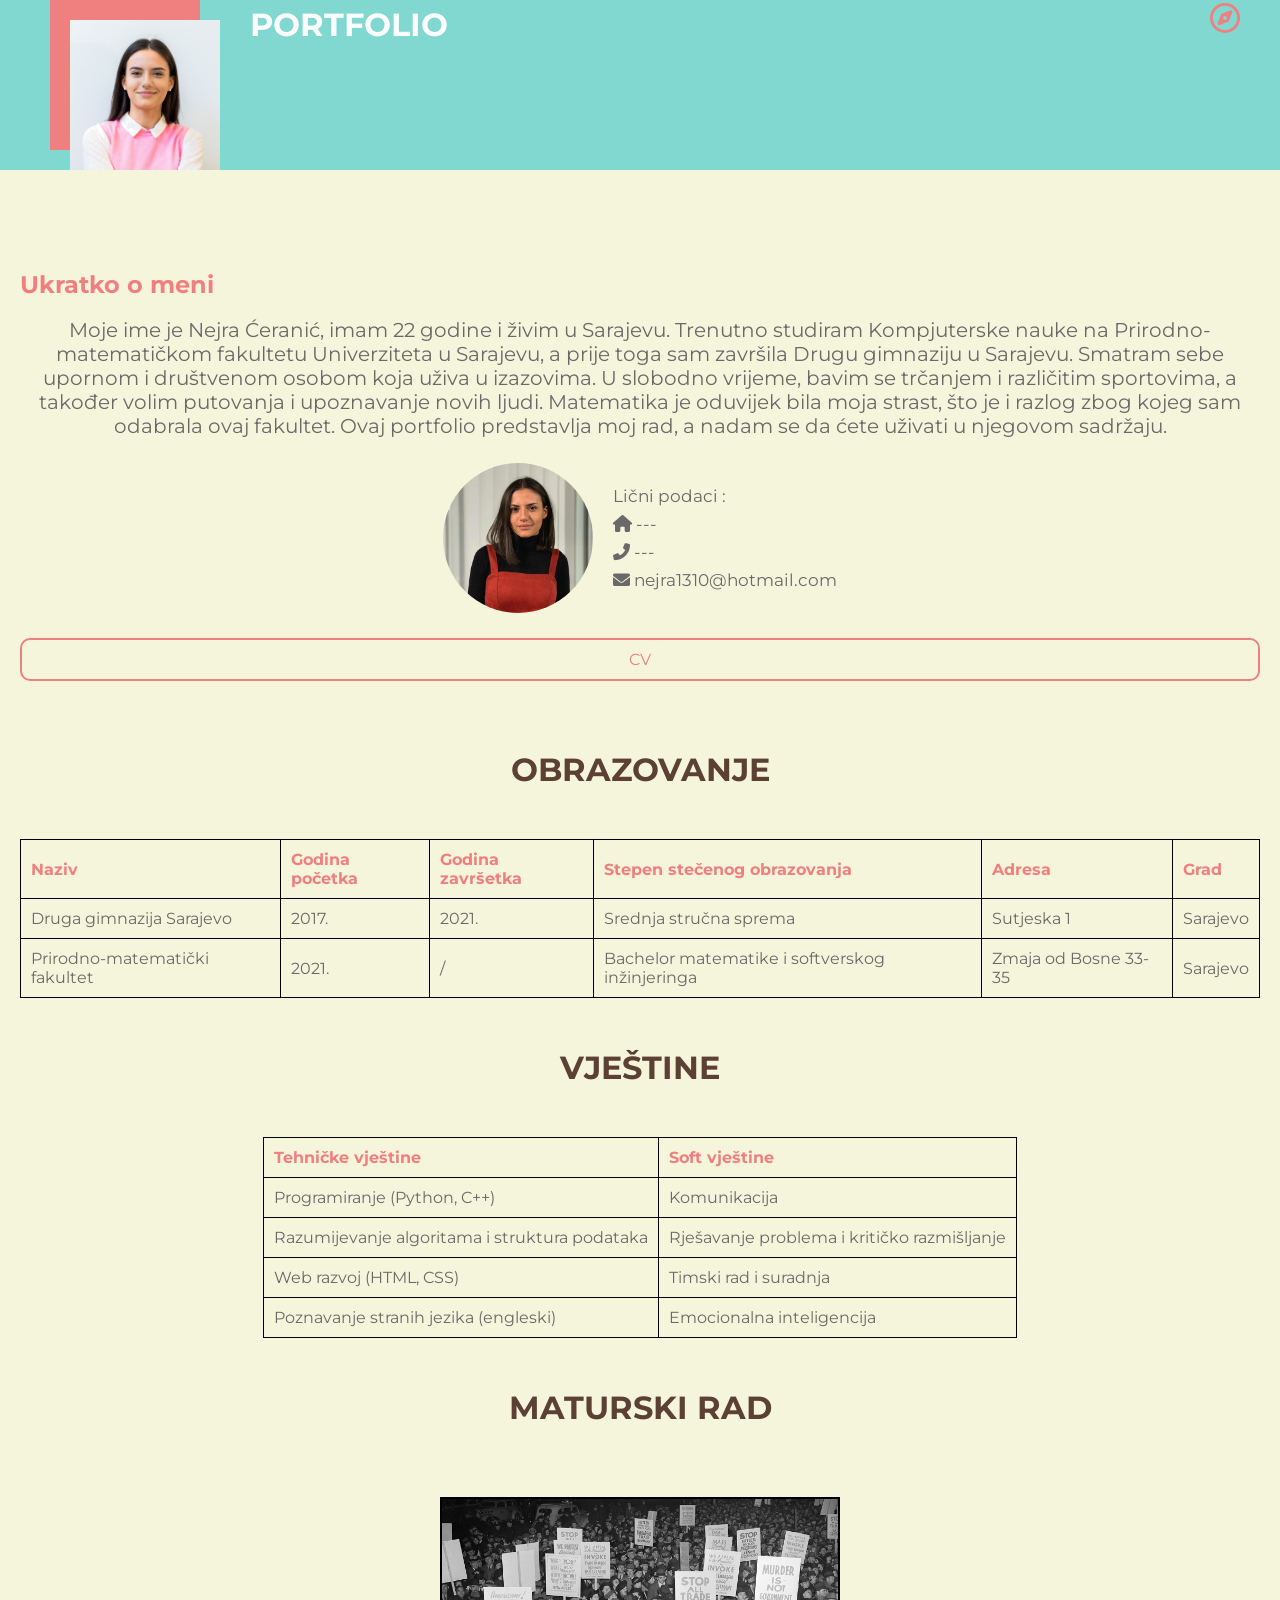
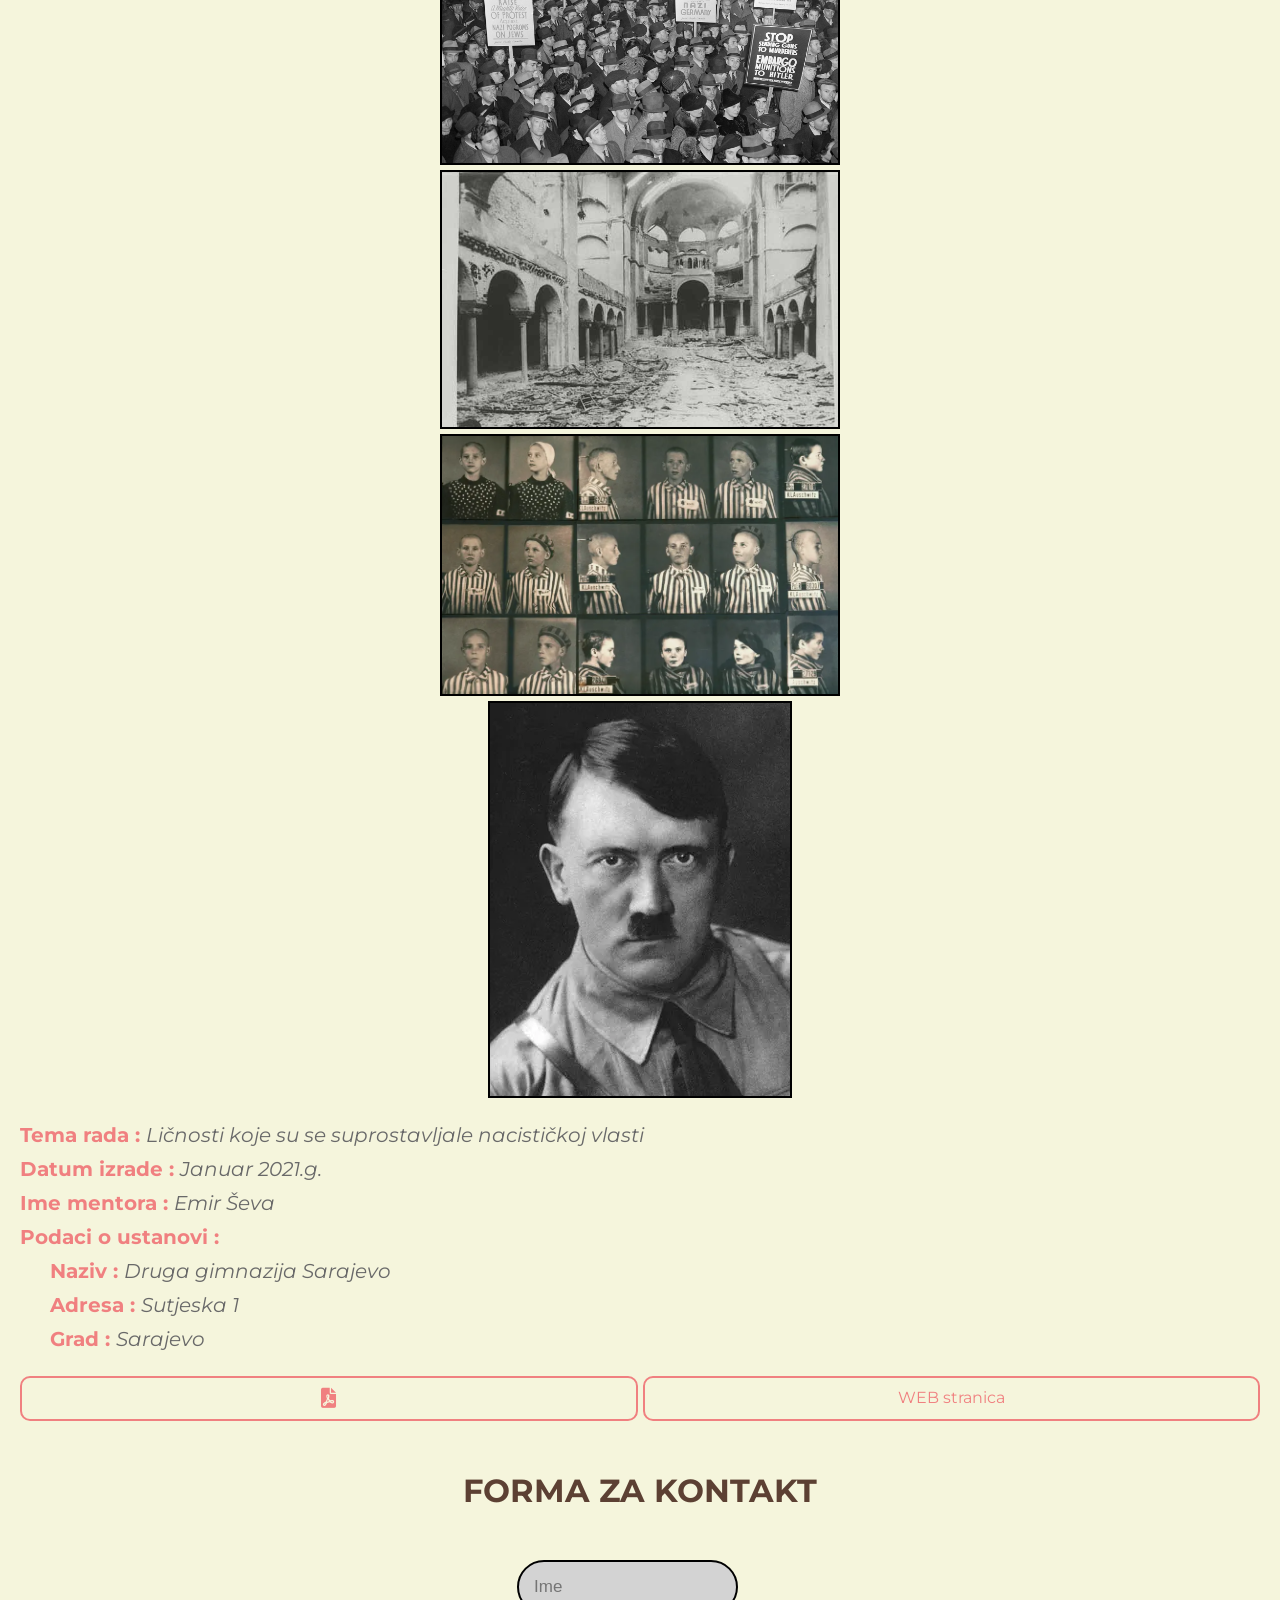
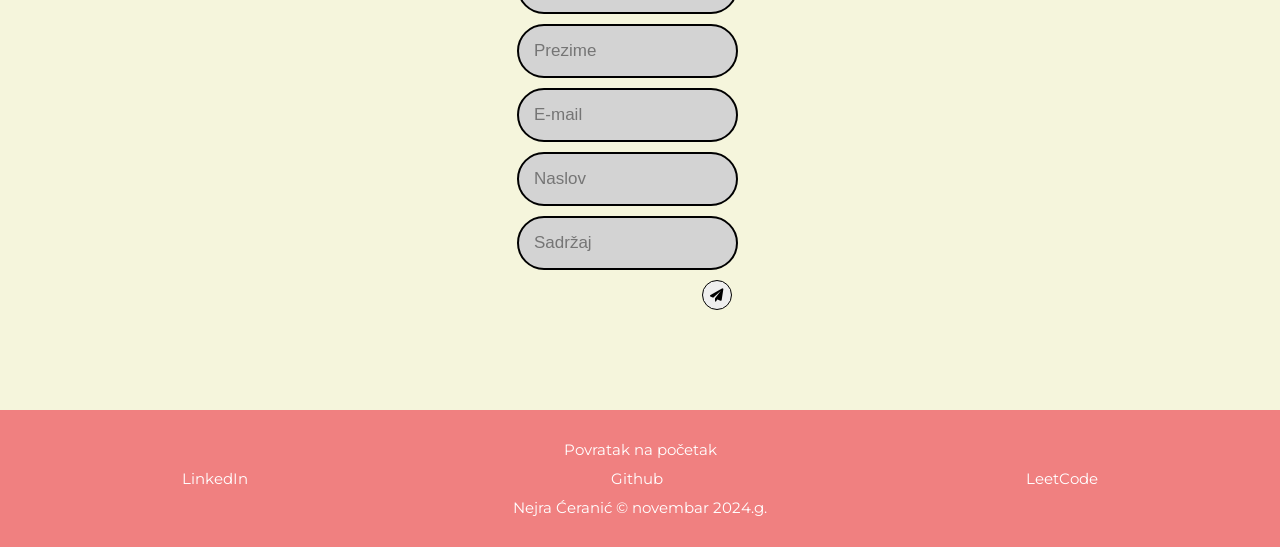
==== index.html @ 8ea596bc "commit" ====
<!DOCTYPE html>
<html>
<head>
	<meta charset="utf-8">
	<!-- CSS FAJLOVI -->
	<link rel="stylesheet" href="headerfooter.css"> 
	<link rel="stylesheet" href="stil.css">

	<meta name="viewport" content="width=device-width, initial-scale=1">
	<title>Portfolio</title>
	<!-- IKONA U TABU -->
	<link rel="icon" type="image/x-icon" href="https://static-00.iconduck.com/assets.00/heart-small-icon-512x429-018334do.png">
	<!-- UBRZAVAJU UCITAVANJE GOOGLE FONTOVA -->
	<link rel="preconnect" href="https://fonts.googleapis.com">
	<link rel="preconnect" href="https://fonts.gstatic.com" crossorigin>
	<!--  GOOGLE FONT -->
	<link href="https://fonts.googleapis.com/css2?family=Montserrat:ital,wght@0,100..900;1,100..900&display=swap" rel="stylesheet"> 
  	<!-- Povezivanje Font Awesome biblioteke -->
  	<link rel="stylesheet" href="https://cdnjs.cloudflare.com/ajax/libs/font-awesome/6.0.0-beta3/css/all.min.css">


	
</head>
<body>
	<nav>
		<input type="checkbox" id="check" class="menu">
		<label for="check" class="menu">
			<i class="fa-regular fa-compass"></i>
		</label>
		<a href="index.html"><img src="img/maturska-slika.JPG"></a>
		<div class="square"></div>
		<label class="naslov">PORTFOLIO</label>
			<ul>
			<li><a href="#biografija">BIOGRAFIJA</a></li>
			<li><a href="projekti.html">PROJEKTI</a></li>
			<li><a href="blog.html">BLOG</a></li>
			<li><a href="galerija1.html">GALERIJA 1</a></li>
			<li><a href="galerija2.html">GALERIJA 2</a></li>
			<li>
			<form class="search"> <!-- NEMA ACTION -->
				<i class="fa-solid fa-magnifying-glass" style="color: white;"></i>
				<input class="search-input" type="search" placeholder="Search">
			</form>
			</li>
			</ul>
	</nav>

	<main>
		<h2 id="biografija" style="color: lightcoral;">Ukratko o meni</h2></br>

		<p>
			Moje ime je Nejra Ćeranić, imam 22 godine i živim u Sarajevu. Trenutno studiram Kompjuterske nauke na Prirodno-matematičkom fakultetu Univerziteta u Sarajevu, a prije toga sam završila Drugu gimnaziju u Sarajevu. Smatram sebe upornom i društvenom osobom koja uživa u izazovima. U slobodno vrijeme, bavim se trčanjem i različitim sportovima, a također volim putovanja i upoznavanje novih ljudi. Matematika je oduvijek bila moja strast, što je i razlog zbog kojeg sam odabrala ovaj fakultet. Ovaj portfolio predstavlja moj rad, a nadam se da ćete uživati u njegovom sadržaju.
		</p>

		<div class="meni-container">
		<img src="img/slika2.jpg">
			<div class="lista">
				<div>Lični podaci :</div>
				<div><i class="fas fa-home"></i> --- </div>
				<div><i class="fas fa-phone-alt"></i> ---</div>
				<div><i class="fas fa-envelope"></i> nejra1310@hotmail.com</div>
			</div>
		</div>
		<div class="linkovi">
			<a class="box" href="PDF DOKUMENTI/Nejra Ceranic CV.pdf" target="_blank">CV</a>
		</div></br>
		<h1>OBRAZOVANJE</h1>
		<div id="trebasmanjiti">
		<table>
  			<tr>
    			<th>Naziv</th>
    			<th>Godina početka</th>
    			<th>Godina završetka</th>
    			<th>Stepen stečenog obrazovanja</th>
    			<th>Adresa</th>
    			<th>Grad</th>
  			</tr>
  			<tr>
  				<td>Druga gimnazija Sarajevo</td>
  				<td>2017.</td>
  				<td>2021.</td>
  				<td>Srednja stručna sprema</td>
  				<td>Sutjeska 1</td>
  				<td>Sarajevo</td>
  			</tr>
  			<tr>
  				<td>Prirodno-matematički fakultet</td>
  				<td>2021.</td>
  				<td>/</td>
  				<td>Bachelor matematike i softverskog inžinjeringa</td>
  				<td>Zmaja od Bosne 33-35</td>
  				<td>Sarajevo</td>
  			</tr>
		</table>
	</div>
		<h1>VJEŠTINE</h1>
		<table>
  			<tr>
    			<th>Tehničke vještine</th>
    			<th>Soft vještine</th>
  			</tr>
  			<tr>
  				<td>Programiranje (Python, C++)</td>
  				<td>Komunikacija</td>
  			</tr>
  			<tr>
  				<td>Razumijevanje algoritama i struktura podataka</td>
  				<td>Rješavanje problema i kritičko razmišljanje</td>
  			</tr>
  			<tr>
  				<td>Web razvoj (HTML, CSS)</td>
  				<td>Timski rad i suradnja</td>
  			</tr>
  			<tr>
  				<td>Poznavanje stranih jezika (engleski)</td>
  				<td>Emocionalna inteligencija</td>
  			</tr>

		</table>

		<div class="item">
			<h1>MATURSKI RAD</h1>
			<div class="slike-item">
				<img src="img/MRslika1.jpeg">
				<img id="briši" src="img/MRslika2.jpg">
				<img id="briši" src="img/MRslika3.webp">
				<img id="briši" src="img/MRslika4.webp">
			</div>
			<div class="tekst-maturski">
					<div><strong>Tema rada : </strong><i>Ličnosti koje su se suprostavljale nacističkoj vlasti</i></div>
					<div><strong>Datum izrade : </strong><i>Januar 2021.g.</i></div>
					<div><strong>Ime mentora : </strong><i>Emir Ševa</i></div>
					<div><strong>Podaci o ustanovi : </strong></div>
						<section style="padding-left: 30px;">
						<div><strong>Naziv : </strong><i>Druga gimnazija Sarajevo</i></div>
						<div><strong>Adresa : </strong><i>Sutjeska 1</i></div>
						<div><strong>Grad : </strong><i>Sarajevo</i></div>
						</section>
						
					
				
			</div>
			<div class="linkovi">
				<a class="box" href="PDF DOKUMENTI/maturski rad finalni.pdf" target="_blank"><i class="fa-solid fa-file-pdf" style="font-size: 20px;"></i></a>
				<a class="box" href="https://2gimnazija.edu.ba/index.php/bs/" target="_blank">WEB stranica</a>
			</div>
		</div>

		<h1>FORMA ZA KONTAKT</h1>
		<div class="forma">
				<input class="izgled" type="text" placeholder="Ime">
				<input class="izgled" type="text" placeholder="Prezime">
				<input class="izgled" type="email" placeholder="E-mail">
				<input class="izgled" type="text" placeholder="Naslov">
				<input class="izgled" type="text" placeholder="Sadržaj">
				<button style="width: 30px; height: 30px; position: relative; border: 1px solid black; border-radius: 50%; float: right; margin-left: 75%;"><i class="fas fa-paper-plane"></i></button>
		</div>
	</main>


	<footer>
		<a href=#top style="color: white;">Povratak na početak</a>
		<div class="grid-footer">
			<a href="https://www.linkedin.com/in/nejra-ceranic-476173336/" target="_blank">LinkedIn</a>
			<a href="https://github.com/Nejra02" target="_blank">Github</a>
			<a href="https://leetcode.com/u/nejra02/" target="_blank">LeetCode</a>
		</div>
		<a>Nejra Ćeranić &copy novembar 2024.g.</a>
	</footer>
</body>
</html>
---- headerfooter.css ----
/* RESPONZIVNI HEADER UZ MOJE DODATKE SA LINKA https://www.youtube.com/watch?v=oLgtucwjVII */

*{
	padding: 0;
	margin: 0;
	text-decoration: none;
	list-style: none;
	box-sizing: border-box;
}

body{
	font-family: 'Montserrat', sans-serif;
}

nav{
	width: 100%;
	height: 170px;
	background-color: #81D8D0;
}

nav img{
	position: absolute; /* za pozicioniranje square-a u odnosu na sliku */
	width: 150px;
	height: 150px;
	margin: 20px 70px;
	z-index: 1; /* omogucava redoslijed tj. sta je slika ispred*/
}

.square{
	position: absolute;
	z-index: 0;
	width: 150px;
	height: 150px;
	margin: 0px 50px;
	background-color: lightcoral;
}

.naslov{
	color: white;
	padding-left: 250px;
	font-size: 32px;
	font-weight: bold;
	line-height: 50px; /* razmak izmedju linija teksta */
}

nav ul{
	float: right;
	margin-right: 20px;
	margin-top: 55px;
}

nav ul li{
	display: inline-block;
	line-height: 160px;
	margin: 0 5px;
}

nav ul li a{
	color: white;
	font-size: 17px;
	padding: 7px 13px;
}

.menu{
	font-size: 30px;
	color: lightcoral;
	float: right;
	padding-bottom: 30px;
	margin-right: 40px;
	cursor: pointer;
	display: none;
}

#check{
	display: none;
}

.search{	
	display: flex;
	align-items: center;
	padding: 10px;
	border-radius: 28px;
	background: #f6f6f6;
	/*float: right;*/
	max-width: 60%;
	width: 100%;
	background: lightcoral;
}

.search-input{
	width: 100%;
	font-size: 16px;
	font-family: 'Lexed', sans-serif;
	color: lightgrey;
	margin-left: 10px;
	border: none;
	background: transparent;
	flex: 1;  /* da search diktira sirinu search-inputa, dobro za responzivnost */
}

.search-input::placeholder{
	color: white;
}

footer{
	width: 100%;
	padding-top: 30px;
	padding-bottom: 30px;
	background-color: lightcoral;
	text-align: center;
	color: white;
	align-content: center;
} 

.footer a{
	text-align: center; 
	color: white;
}


.grid-footer{
	display: grid;
	width: 100%;
	background-color: lightcoral;
	text-align: center;
	grid-template-columns: auto auto auto;
	font-family: 'Montserrat';
	font-size: 15px;

}

.grid-footer a{
	padding: 10px;
	color: white;
	background-color: lightcoral;
}


@media (max-width: 700px){ /* 700 zbog tabele */
	nav img{
		height: 80px;
		width: 80px;
		margin: 20px 20px;	
	}

	.square{
		height: 80px;
		width: 80px;
		margin: 0 0;
	}
	
	.naslov{
		font-size: 30px;
		padding-left: 110px;
	}

	nav ul li a{
		font-size: 16px;
	}

	footer{
		font-size: 12px;
	}

	.search{
		background-color: #81D8D0;
		width: 130px;
	}


}

@media (max-width: 1360px){
	.menu{
		display: block;
	}

	ul{
		position: absolute;
		width: 100%;
		background: lightcoral;
		height: 100vh;
		top: 115px;
		left: -100%;
		margin: 0 auto;
		transition: all .5s;
	}

	nav ul li{
		display: block;
		margin: 50px 0;
		line-height: 30px;
	}
	nav ul li a{
		font-size: 20px;
	}

	footer{
		font-size: 15px;
	}

	.search{
		background-color: #81D8D0;
		width: 130px;
	}
	
	#check:checked ~ ul{
		left: 0; /* da se pojavi slijeva */
	}
}
---- stil.css ----
main{
	padding: 100px 20px;
	background-color: beige;
	text-align: left;
	color: #696969;
}

h1{
	font-weight: bold;
	color: #5C4033;
	text-align: center;
	padding-top: 50px;
	padding-bottom: 50px;
}

p{
	font-size: 20px;
	text-align: center;

}

.meni-container{
	display: flex;
	width: 100%;
	height: 160px;
  	align-items: center; 
  	justify-content: center; 
  	gap: 20px; 
  	margin: 20px auto;
}	

.meni-container img{
	width: 150px;
	height: 150px;
	border-radius: 50%;
}


.lista div{
	font-size: 17px;
	padding-top: 4px;
	padding-bottom: 4px;
}

.linkovi{
	display: flex;
	gap: 5px;
}


.box{
	float: center;
	display: block;
	width: 100%;
	text-align: center;
	color: lightcoral;
	border: 2px solid lightcoral;
	border-radius: 10px;
	padding: 10px;
	transition: background-color 0s; 
}

.box:hover {
    background-color: #FFB6C1; 
}


table, tr, td, th{
	margin: 0 auto;
	padding: 10px;
	text-align: left;
	border: 1px solid black;
  	border-collapse: collapse;
}

th, strong{
	color: lightcoral;
}

.item{
	display: block;
}

.slike-item{
	display: flex;
	flex-direction: row;
	width: 100%;
	height: 300px;
	align-items: center; 
  	justify-content: center; 
	padding-top: 20px;
	padding-bottom: 20px;
	gap: 5px;
}

.slike-item img{
	max-width: 400px;
	height: 100%;
	border: 2px solid black;
}

.tekst-maturski{
	padding-bottom: 20px;
}


.tekst-maturski div{
	font-size: 20px;
	padding-top: 5px;
	padding-bottom: 5px;
}

.forma {
  	display: grid;
  	justify-content: center;
  	grid-template-rows: auto;
  	row-gap: 10px;
}


.izgled{
	padding: 15px;
	font-size: 17px;
	border: 2px solid black;
	border-radius: 28px;
	background: #f6f6f6;
	max-width: 90%;
	width: 100%;
	background: lightgrey;
}


/* RESPONZIVNOST */

@media (max-width: 1450px){ /* poremete se slike*/
	.slike-item{
		height: 100%;
		flex-direction: column;
	}

}

@media (max-width: 700px){ /* poremeti se tabela */
	#trebasmanjiti{
		overflow-x:auto;
	}
}
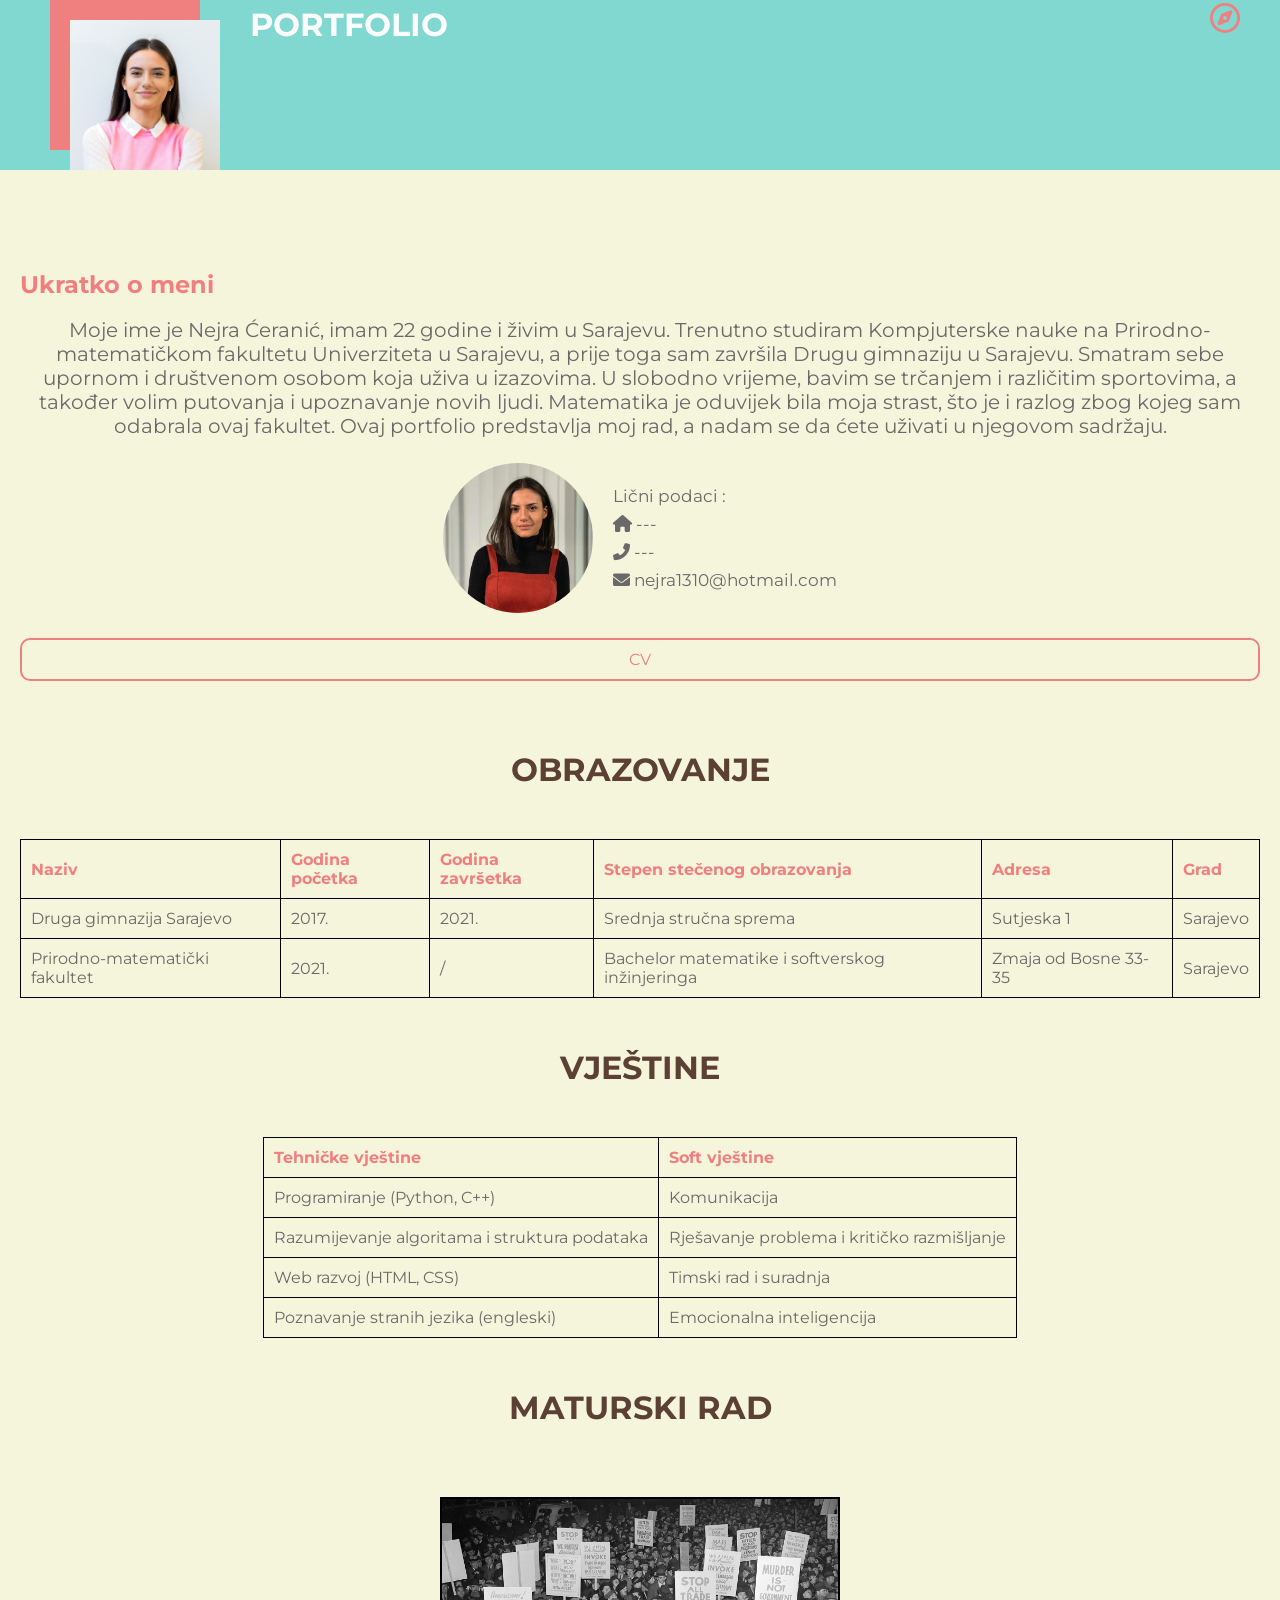
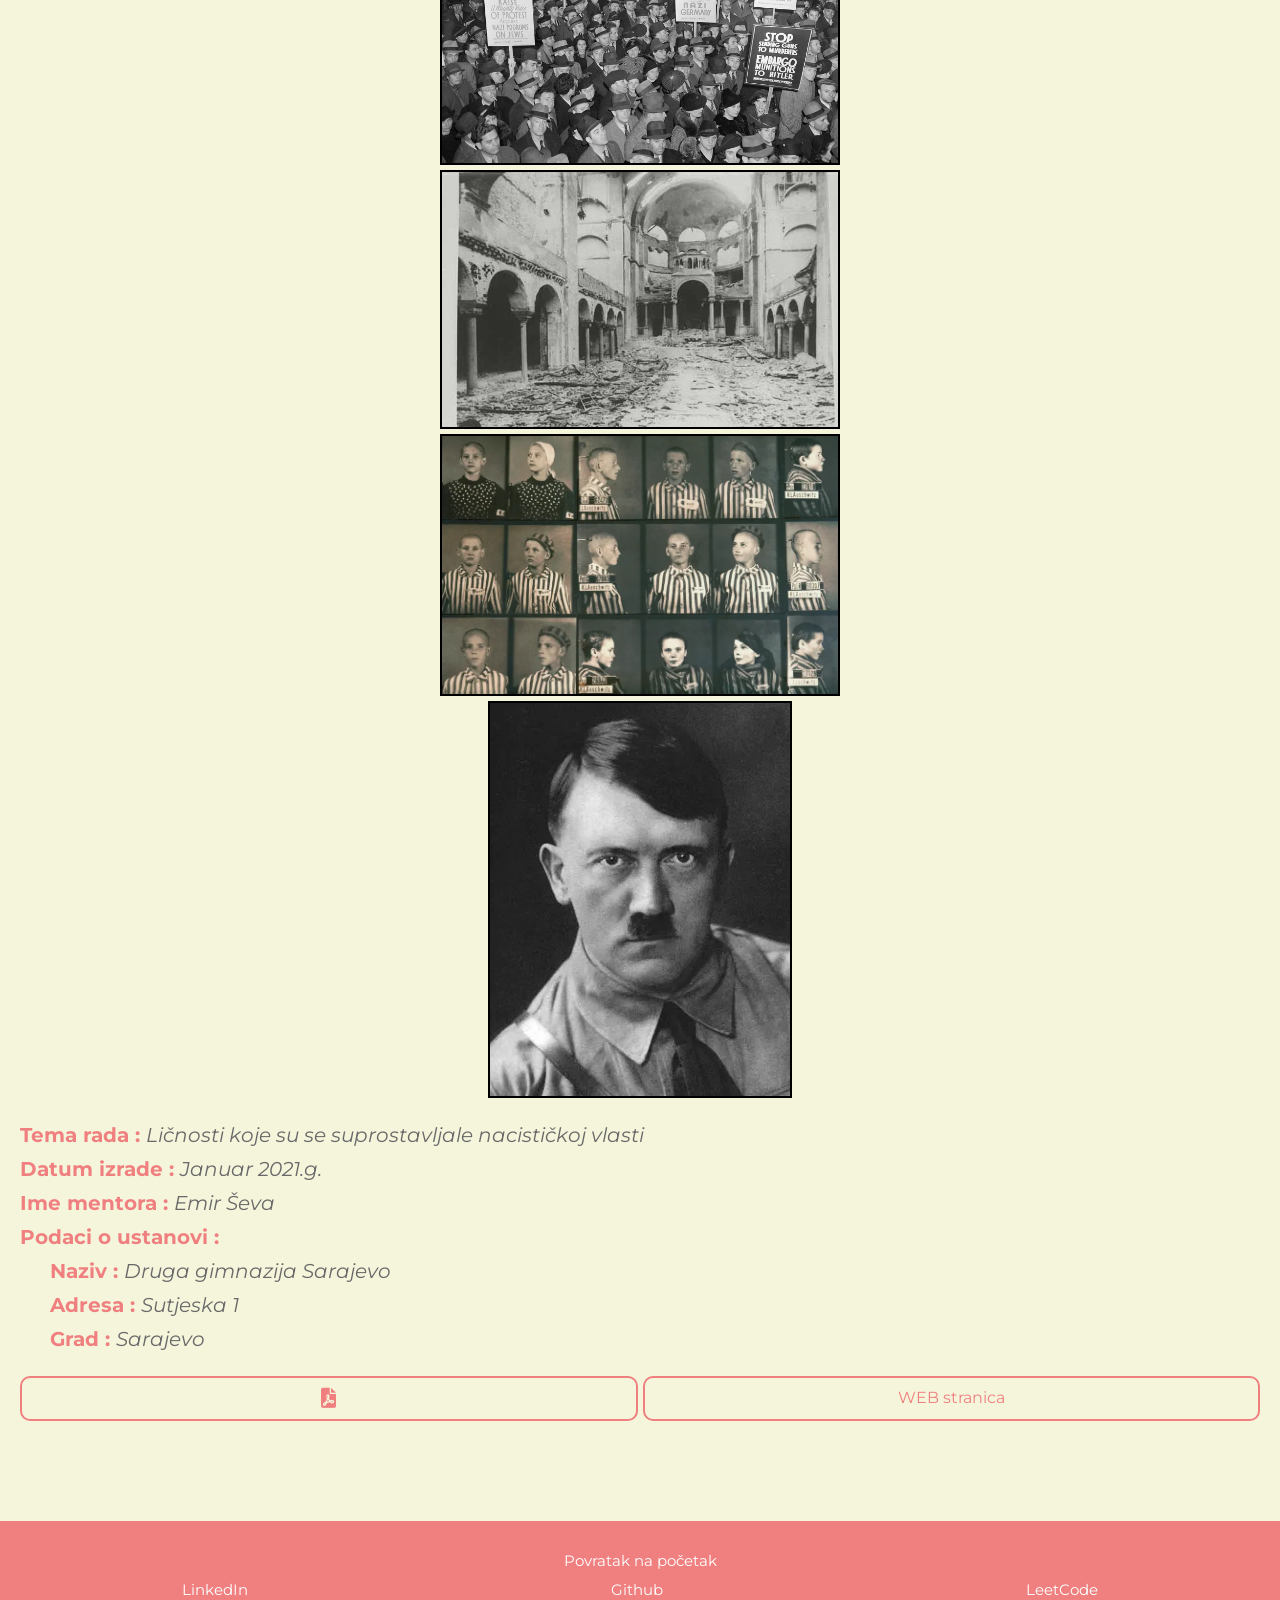
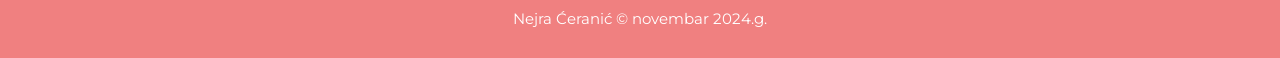
==== commit be8ecf06: "prepravke" ====
--- a/index.html
+++ b/index.html
@@ -36,12 +36,14 @@
 			<li><a href="blog.html">BLOG</a></li>
 			<li><a href="galerija1.html">GALERIJA 1</a></li>
 			<li><a href="galerija2.html">GALERIJA 2</a></li>
+			<!--
 			<li>
-			<form class="search"> <!-- NEMA ACTION -->
+			<form class="search">
 				<i class="fa-solid fa-magnifying-glass" style="color: white;"></i>
 				<input class="search-input" type="search" placeholder="Search">
 			</form>
 			</li>
+			-->
 			</ul>
 	</nav>
 
@@ -145,7 +147,7 @@
 				<a class="box" href="https://2gimnazija.edu.ba/index.php/bs/" target="_blank">WEB stranica</a>
 			</div>
 		</div>
-
+		<!--
 		<h1>FORMA ZA KONTAKT</h1>
 		<div class="forma">
 				<input class="izgled" type="text" placeholder="Ime">
@@ -155,6 +157,7 @@
 				<input class="izgled" type="text" placeholder="Sadržaj">
 				<button style="width: 30px; height: 30px; position: relative; border: 1px solid black; border-radius: 50%; float: right; margin-left: 75%;"><i class="fas fa-paper-plane"></i></button>
 		</div>
+	-->
 	</main>
 
 
